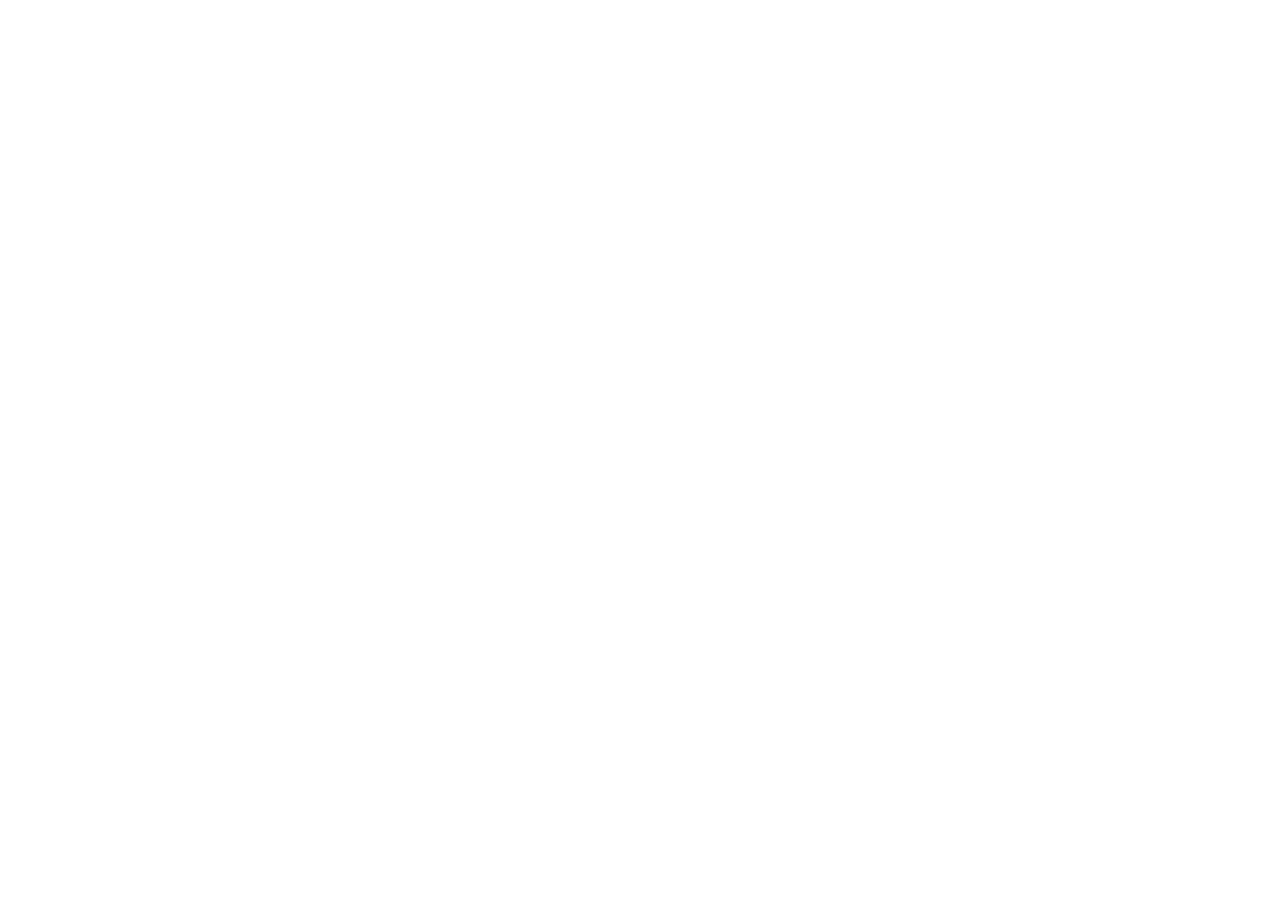
==== milestone-1/index.html @ 7afebb6f "first" ====
<!DOCTYPE html>
<html lang="en">
<head>
  <meta charset="UTF-8">
  <meta http-equiv="X-UA-Compatible" content="IE=edge">
  <meta name="viewport" content="width=device-width, initial-scale=1.0">

  <link rel="stylesheet" href="css/style.css">
  <title>&Egrave; l'ora del Carosello</title>
</head>
<body>
  

  <script src="js/script.js"></script>
</body>
</html>
---- milestone-1/css/style.css ----
*{
  margin: 0;
  padding: 0;
  box-sizing: border-box;
}

body{
  font-family: 'Trebuchet MS', 'Lucida Sans Unicode', 'Lucida Grande', 'Lucida Sans', Arial, sans-serif;
}
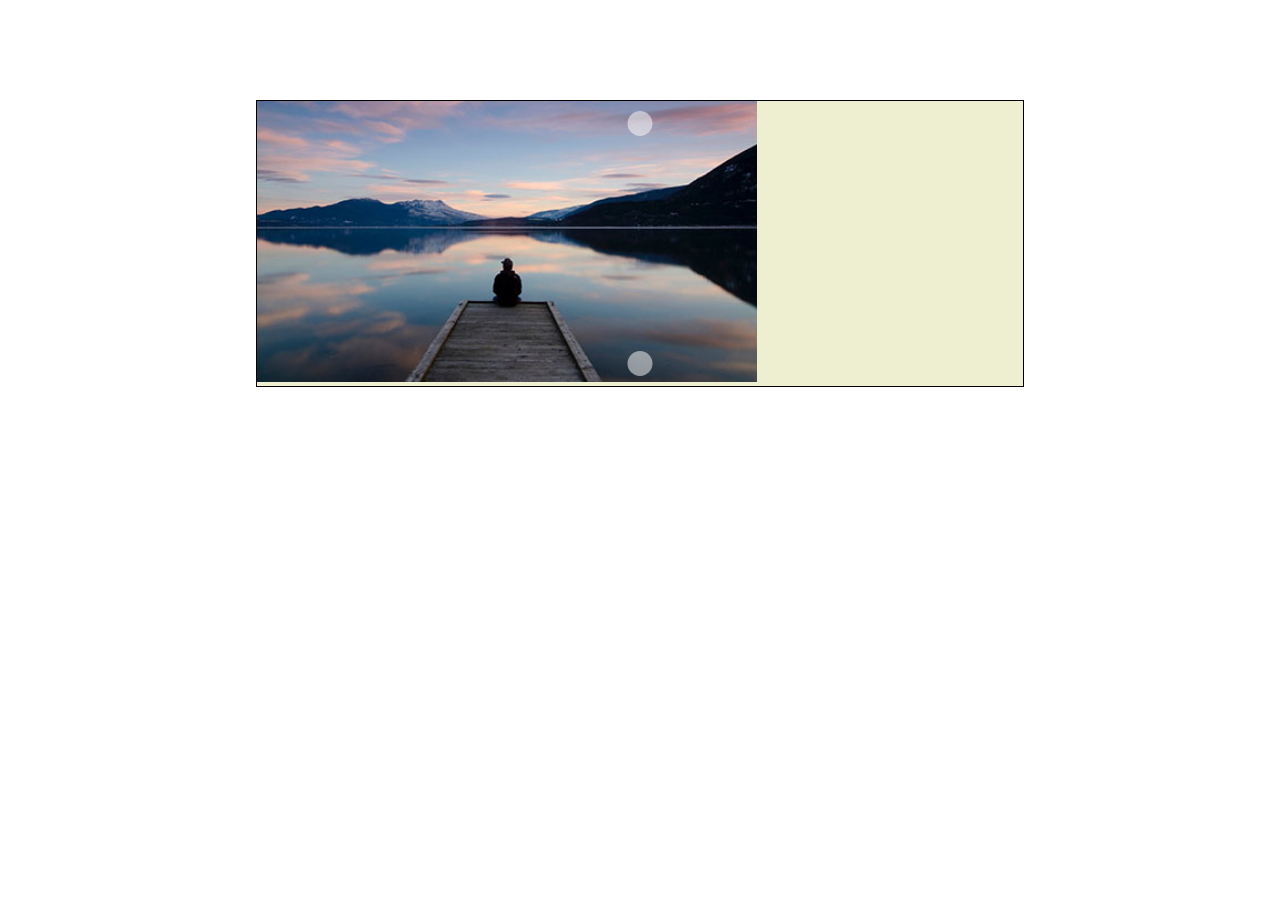
==== commit 44c3083f: "first milestone" ====
--- a/milestone-1/index.html
+++ b/milestone-1/index.html
@@ -5,11 +5,22 @@
   <meta http-equiv="X-UA-Compatible" content="IE=edge">
   <meta name="viewport" content="width=device-width, initial-scale=1.0">
 
+  <link rel='stylesheet' href='https://cdnjs.cloudflare.com/ajax/libs/font-awesome/6.2.0/css/all.min.css' integrity='sha512-xh6O/CkQoPOWDdYTDqeRdPCVd1SpvCA9XXcUnZS2FmJNp1coAFzvtCN9BmamE+4aHK8yyUHUSCcJHgXloTyT2A==' crossorigin='anonymous'/>
+
   <link rel="stylesheet" href="css/style.css">
   <title>&Egrave; l'ora del Carosello</title>
 </head>
 <body>
   
+  <div class="container debug">
+    <div class="wrapper">
+      <div class="img-container">
+        <img class="img-displayed active" src="img/01.jpg" alt="">
+      </div>
+      <div class="arrow up"><i class="fa-solid fa-chevron-up"></i></div>
+      <div class="arrow down"><i class="fa-solid fa-chevron-down"></i></div>
+    </div>
+  </div>
 
   <script src="js/script.js"></script>
 </body>
--- a/milestone-1/css/style.css
+++ b/milestone-1/css/style.css
@@ -6,4 +6,59 @@
 
 body{
   font-family: 'Trebuchet MS', 'Lucida Sans Unicode', 'Lucida Grande', 'Lucida Sans', Arial, sans-serif;
+}
+
+img{
+  max-width: 100%;
+}
+
+.debug{
+  background-color: rgba(200, 200, 100, 0.3);
+  border: 1px solid black;
+}
+
+.w-100{
+  width: 100%;
+}
+
+.container{
+  width: 60%;
+  margin: 100px auto;
+}
+
+.wrapper{
+  position: relative;
+}
+
+.img-displayed{
+  width: 500px;
+  object-fit: contain;
+}
+
+.arrow{
+  cursor: pointer;
+  text-align: center;
+  width: 25px;
+  height: 25px;
+  border-radius: 50%;
+  line-height: 25px;
+  background-color: white;
+  opacity: 0.5;
+  position: absolute;
+}
+
+.arrow:hover{
+  opacity: 1;
+}
+
+.arrow.up{
+  top: 10px;
+  left: 50%;
+  transform: translateX(-50%);
+}
+
+.arrow.down{
+  bottom: 10px;
+  left: 50%;
+  transform: translateX(-50%);
 }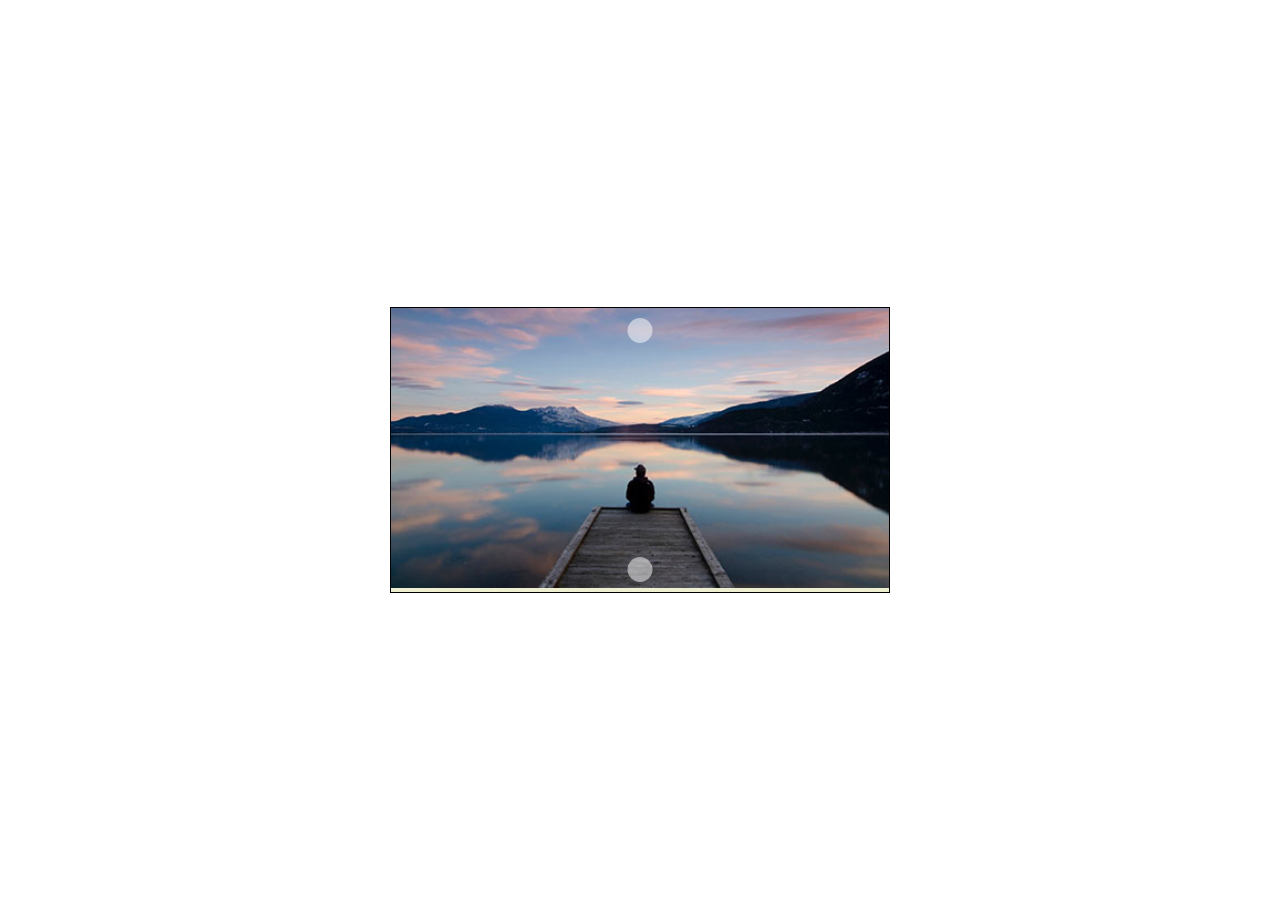
==== commit 0ebe0963: "mil1 minor changes" ====
--- a/milestone-1/index.html
+++ b/milestone-1/index.html
@@ -12,15 +12,17 @@
 </head>
 <body>
   
-  <div class="container debug">
-    <div class="wrapper">
-      <div class="img-container">
-        <img class="img-displayed active" src="img/01.jpg" alt="">
+  <main class="main-wrapper">
+    <div class="container debug">
+      <div class="card">
+        <div class="img-container">
+          <img class="img-displayed active" src="img/01.jpg" alt="">
+        </div>
+        <div class="arrow up"><i class="fa-solid fa-chevron-up"></i></div>
+        <div class="arrow down"><i class="fa-solid fa-chevron-down"></i></div>
       </div>
-      <div class="arrow up"><i class="fa-solid fa-chevron-up"></i></div>
-      <div class="arrow down"><i class="fa-solid fa-chevron-down"></i></div>
     </div>
-  </div>
+  </main>
 
   <script src="js/script.js"></script>
 </body>
--- a/milestone-1/css/style.css
+++ b/milestone-1/css/style.css
@@ -8,9 +8,6 @@
   font-family: 'Trebuchet MS', 'Lucida Sans Unicode', 'Lucida Grande', 'Lucida Sans', Arial, sans-serif;
 }
 
-img{
-  max-width: 100%;
-}
 
 .debug{
   background-color: rgba(200, 200, 100, 0.3);
@@ -22,17 +19,27 @@
 }
 
 .container{
-  width: 60%;
+  width: 500px;
   margin: 100px auto;
+
 }
 
-.wrapper{
+.main-wrapper{
+  height: 100vh;
+  display: flex;
+  justify-content: center;
+  align-items: center;
+}
+
+.card{
+  height: 100%;
   position: relative;
 }
 
 .img-displayed{
-  width: 500px;
-  object-fit: contain;
+  width: 100%;
+  height: 100%;
+  object-fit: cover;
 }
 
 .arrow{
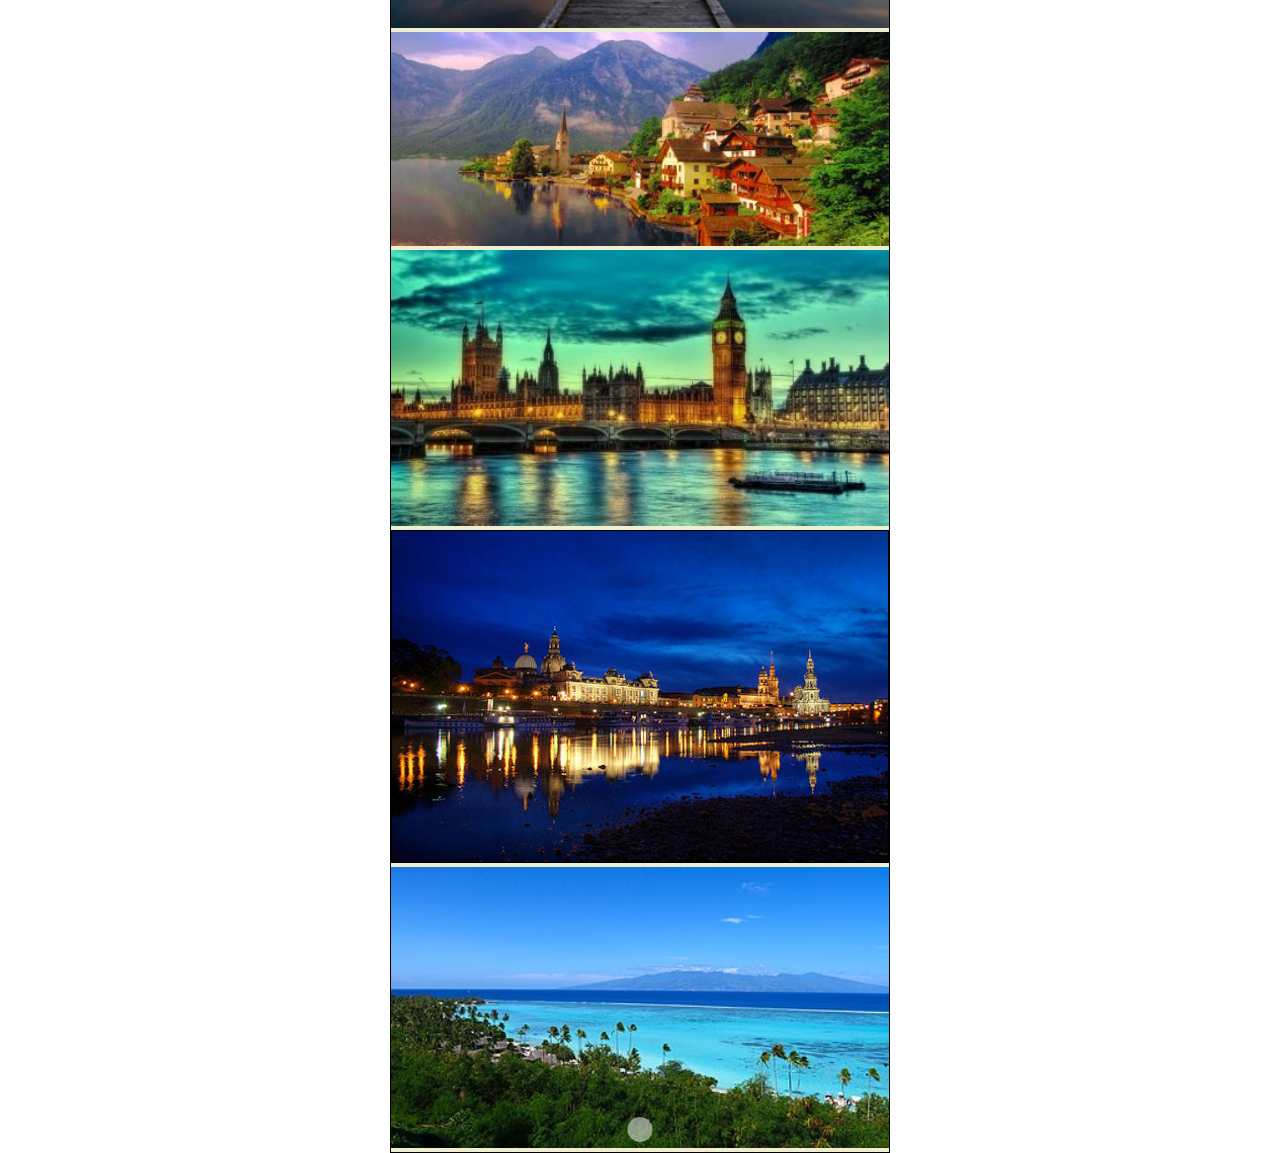
==== commit 50e0dd3b: "ended mil2" ====
--- a/milestone-1/index.html
+++ b/milestone-1/index.html
@@ -15,9 +15,11 @@
   <main class="main-wrapper">
     <div class="container debug">
       <div class="card">
+
         <div class="img-container">
-          <img class="img-displayed active" src="img/01.jpg" alt="">
+          <!-- <img class="img-displayed active" src="img/01.jpg" alt=""> -->
         </div>
+
         <div class="arrow up"><i class="fa-solid fa-chevron-up"></i></div>
         <div class="arrow down"><i class="fa-solid fa-chevron-down"></i></div>
       </div>
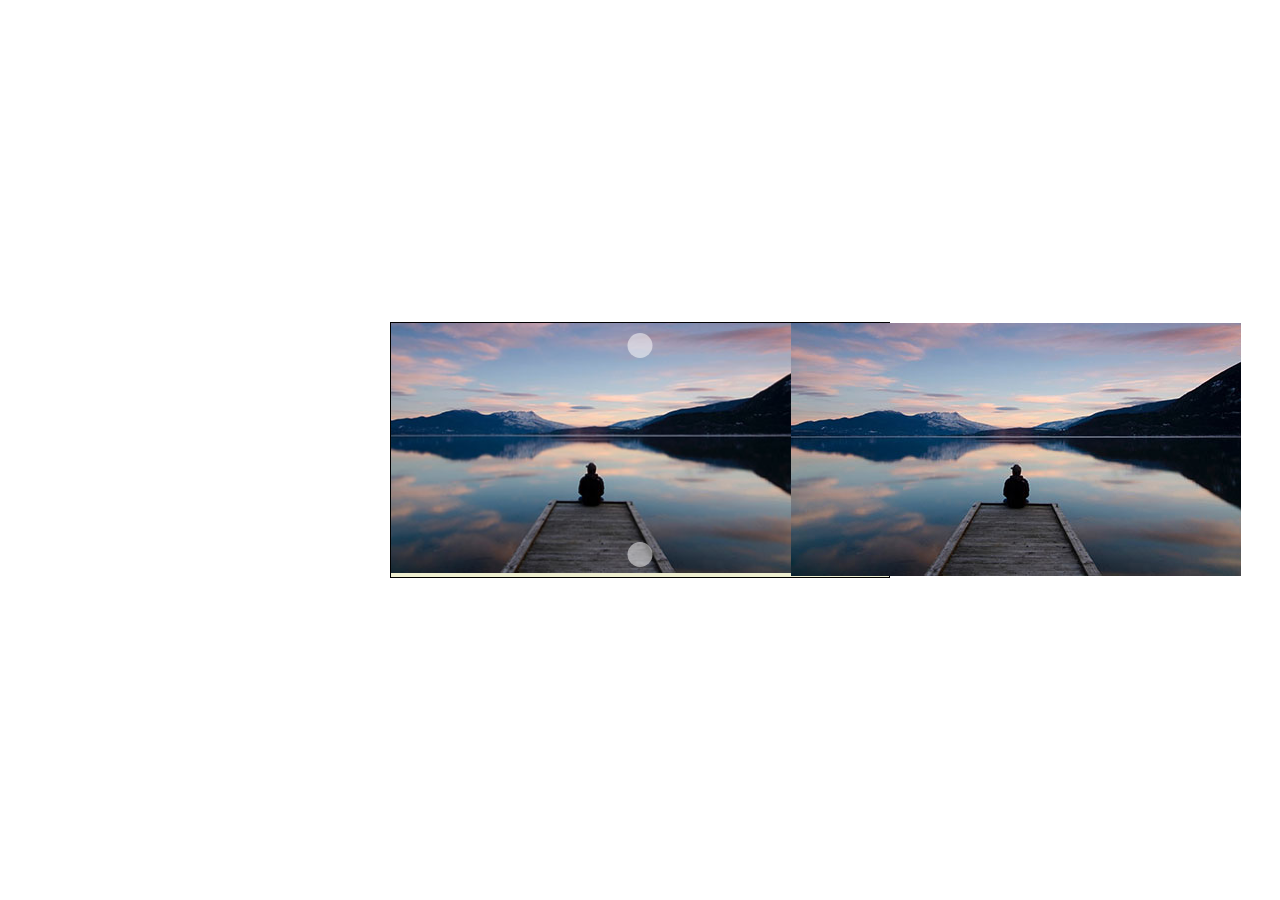
==== commit 62f2ea5b: "only one fonder" ====
--- a/milestone-1/index.html
+++ b/milestone-1/index.html
@@ -16,8 +16,13 @@
     <div class="container debug">
       <div class="card">
 
-        <div class="img-container">
-          <!-- <img class="img-displayed active" src="img/01.jpg" alt=""> -->
+        <div class="c-flex">
+          <div class="img-container">
+            <!-- <img class="img-displayed active" src="img/01.jpg" alt=""> -->
+          </div>
+          <div class="img-prewiev">
+            <img src="img/01.jpg" alt="">
+          </div>
         </div>
 
         <div class="arrow up"><i class="fa-solid fa-chevron-up"></i></div>
--- a/milestone-1/css/style.css
+++ b/milestone-1/css/style.css
@@ -24,6 +24,10 @@
 
 }
 
+.c-flex{
+  display: flex;
+}
+
 .main-wrapper{
   height: 100vh;
   display: flex;
@@ -37,9 +41,19 @@
 }
 
 .img-displayed{
-  width: 100%;
-  height: 100%;
+  width: 400px;
+  height: 250px;
   object-fit: cover;
+  display: none;
+}
+
+.img-displayed.active{
+  display: inline-block;
+}
+
+.img-prewiev{
+  height: 250px;
+  width: 100px;
 }
 
 .arrow{
@@ -68,4 +82,4 @@
   bottom: 10px;
   left: 50%;
   transform: translateX(-50%);
-}+}
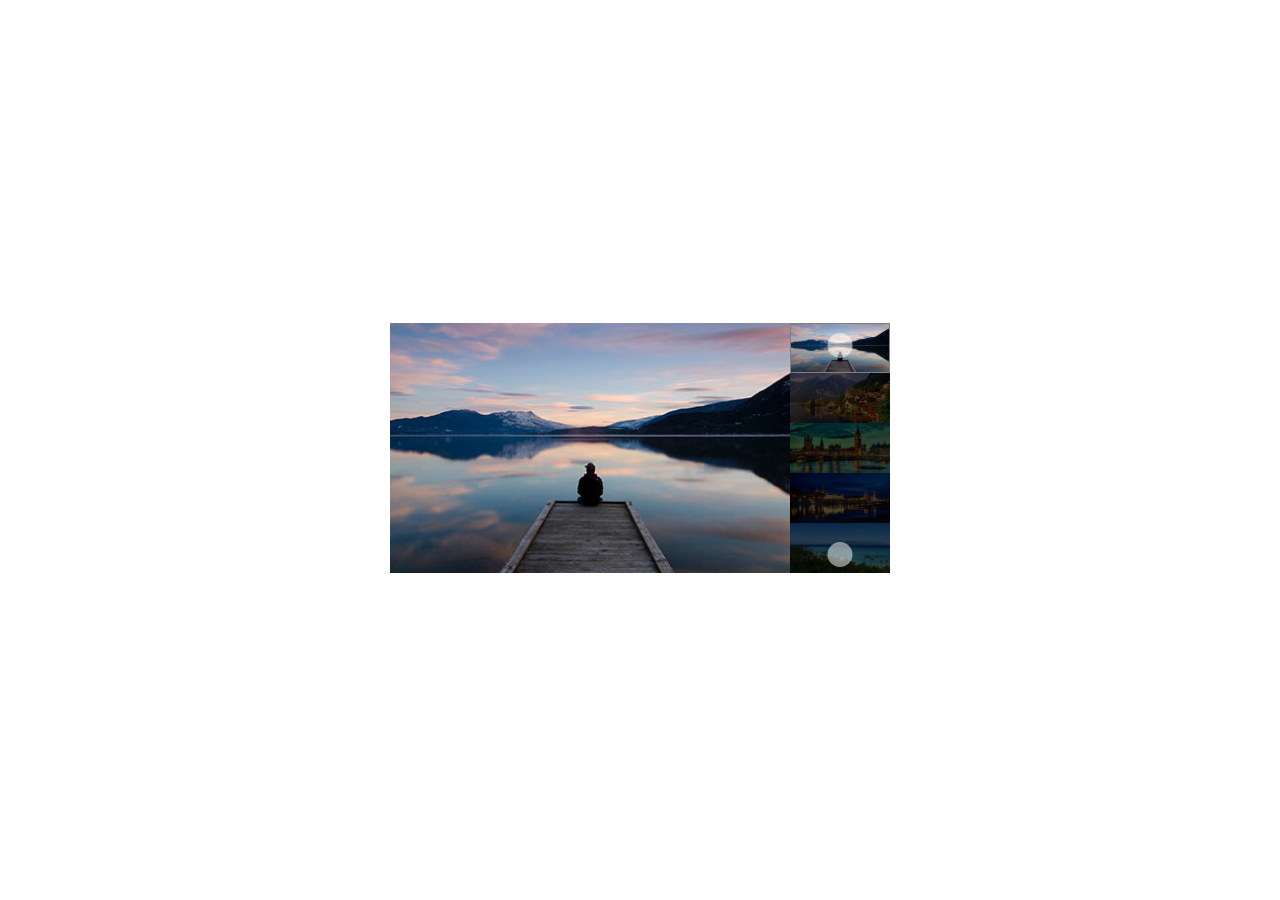
==== commit 07aba3ef: "ended" ====
--- a/milestone-1/index.html
+++ b/milestone-1/index.html
@@ -13,15 +13,15 @@
 <body>
   
   <main class="main-wrapper">
-    <div class="container debug">
+    <div class="container">
       <div class="card">
 
         <div class="c-flex">
           <div class="img-container">
             <!-- <img class="img-displayed active" src="img/01.jpg" alt=""> -->
           </div>
-          <div class="img-prewiev">
-            <img src="img/01.jpg" alt="">
+          <div class="img-prewiev c-flex">
+            <!-- <img class="miniature active" src="img/01.jpg" alt=""> -->
           </div>
         </div>
 
--- a/milestone-1/css/style.css
+++ b/milestone-1/css/style.css
@@ -54,6 +54,19 @@
 .img-prewiev{
   height: 250px;
   width: 100px;
+  flex-direction: column;
+}
+
+.miniature{
+  width: 100px;
+  height: 50px;
+  object-fit: cover;
+  filter: brightness(0.3);
+}
+
+.miniature.active{
+  filter: brightness(1);
+  border: 1px solid gray;
 }
 
 .arrow{
@@ -74,12 +87,12 @@
 
 .arrow.up{
   top: 10px;
-  left: 50%;
+  right: 25px;
   transform: translateX(-50%);
 }
 
 .arrow.down{
   bottom: 10px;
-  left: 50%;
+  right: 25px;
   transform: translateX(-50%);
 }
